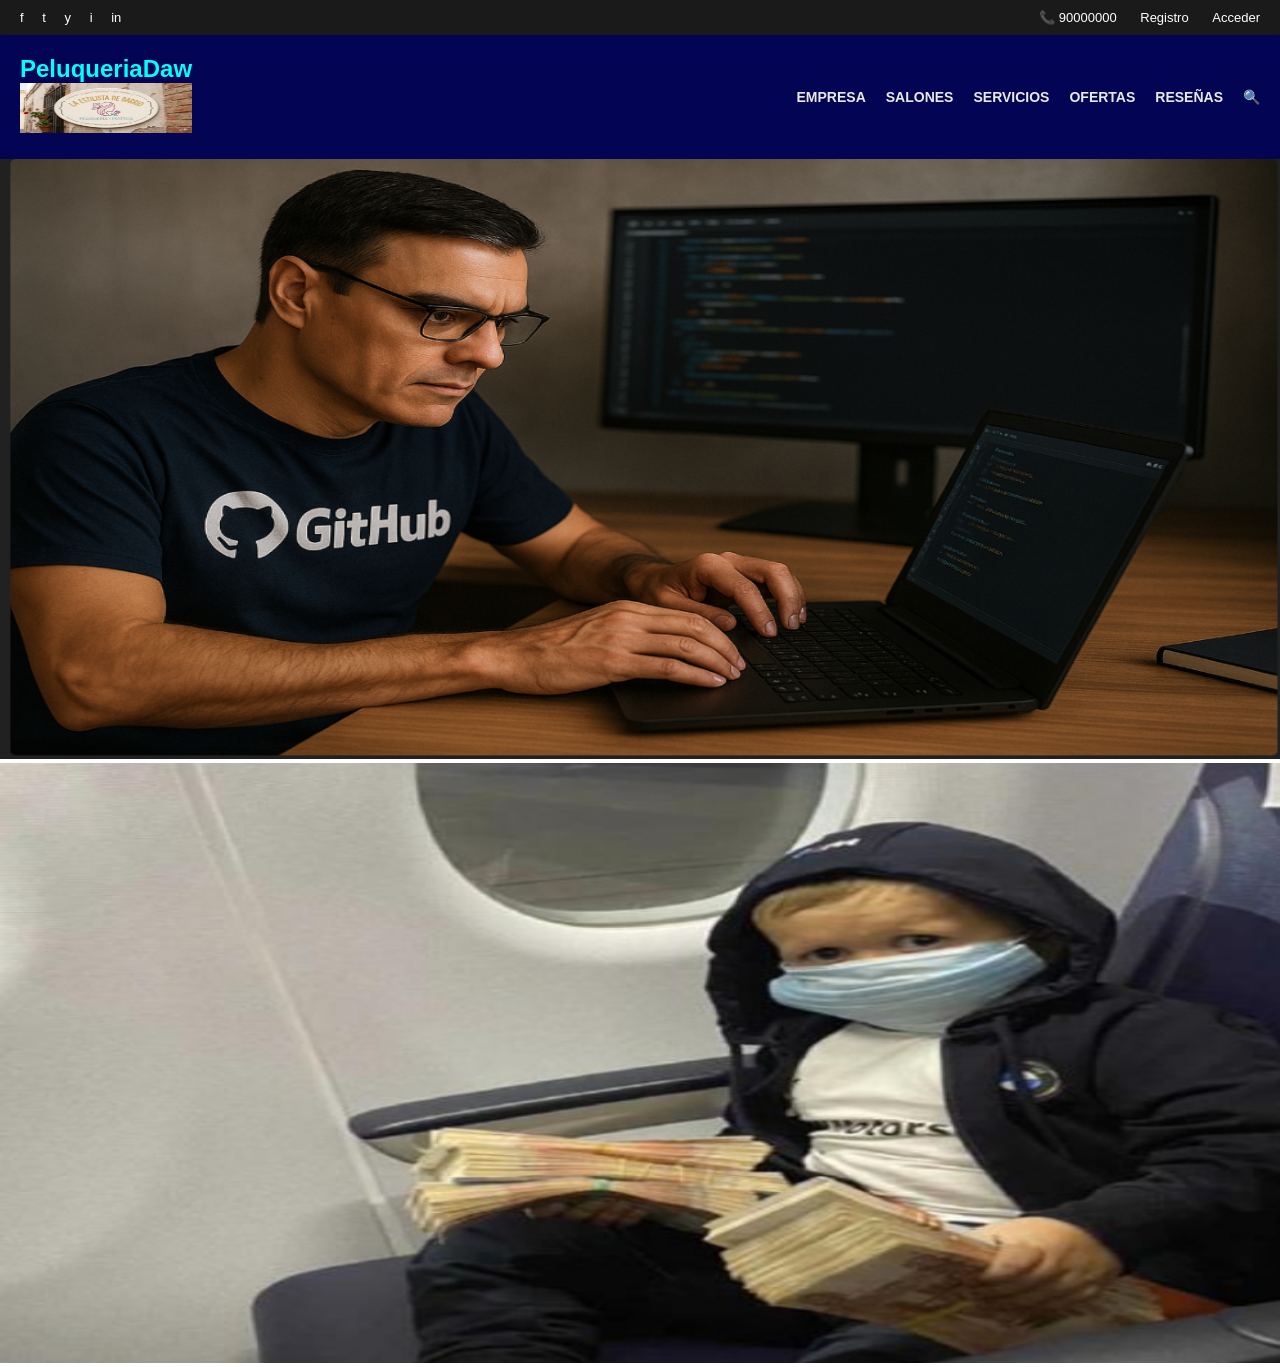
==== index.html @ 99fb82cf "barra y primersalon" ====
<!DOCTYPE html>
<html lang="en">
<head>
    <meta charset="UTF-8">
    <meta name="viewport" content="width=device-width, initial-scale=1.0">
    <title>PeluqueriaDaw</title>
    <link rel="stylesheet" href="style.css">
</head>

<header>
        <div class="barra-rrss">
            <div class="container">
                <div class="social-icons">
                    <span>f</span> <span>t</span> <span>y</span> <span>i</span> <span>in</span>
                </div>
                <div class="top-links">
                    <span>📞 90000000</span>
                    <a href="#">Registro</a>
                    <a href="#">Acceder</a>
                </div>
            </div>
        </div>

        <nav class="main-nav">
            <div class="container">
                <div class="logo">
                    <h1>PeluqueriaDaw
                         <div class="logopelu"><img src="logo (2).png">
                        </div>
                    </h1>
                </div>
                <ul class="menu-links">
                    <li><a href="#">EMPRESA</a></li>
                    <li><a href="salones.html">SALONES</a></li>
                    <li><a href="#">SERVICIOS</a></li>
                    <li><a href="#" class="ofertas">Ofertas</a></li>
                    <li><a href="#" class="resñas">Reseñas </a></li>
                    <li><a href="#">🔍</a></li>
                </ul>
            </div>
        </nav>
    </header>
<body>
    <div class="ejemplos">
        <img src="prueba.jpg.png" alt="img-1" "style="width: 50%;"">
        <img src="prueba2.png" alt="img-2" "style="width: 50%;">
        
        
    </div>
    
    

</body>
</html>
---- style.css ----
* {
    margin: 0;
    padding: 0;
    box-sizing: border-box;
    font-family: Arial, sans-serif;
}

.container {
    max-width: 100%;
    margin: 0 auto;
    display: flex;
    justify-content: space-between;
    align-items: center;
    padding: 0 20px;
}


.barra-rrss{
    background-color: #1a1a1a;
    color: white;
    font-size: 13px;
    padding: 10px 0;
}

.social-icons span {
    margin-right: 15px;
    cursor: pointer;
}

.top-links a, .top-links span {
    color: white;
    text-decoration: none;
    margin-left: 20px;
}

/* --- MENÚ NAVEGACIÓN --- */
.main-nav {
    background-color: rgb(3, 4, 83);
    padding: 20px 0;
    box-shadow: 0 2px 5px rgba(0,0,0,0.1);
}

.logo img {
    height: 50px; /* Ajusta según tu imagen */
}

.menu-links {
    list-style: none;
    display: flex;
    align-items: center;
}

.menu-links li {
    margin-left: 20px;
}

.menu-links a {
    text-decoration: none;
    color: #e8e8e8;
    font-weight: bold;
    font-size: 14px;
    text-transform: uppercase;
}

.menu-links a:hover {
    color: #f1c40f; /* Color amarillo al pasar el mouse */
    
}

.ofertas {
    display: flex;
    align-items: center;
}

img{
    width: 100%;
    height: 600px;

}

h1{
    color: aqua;
}
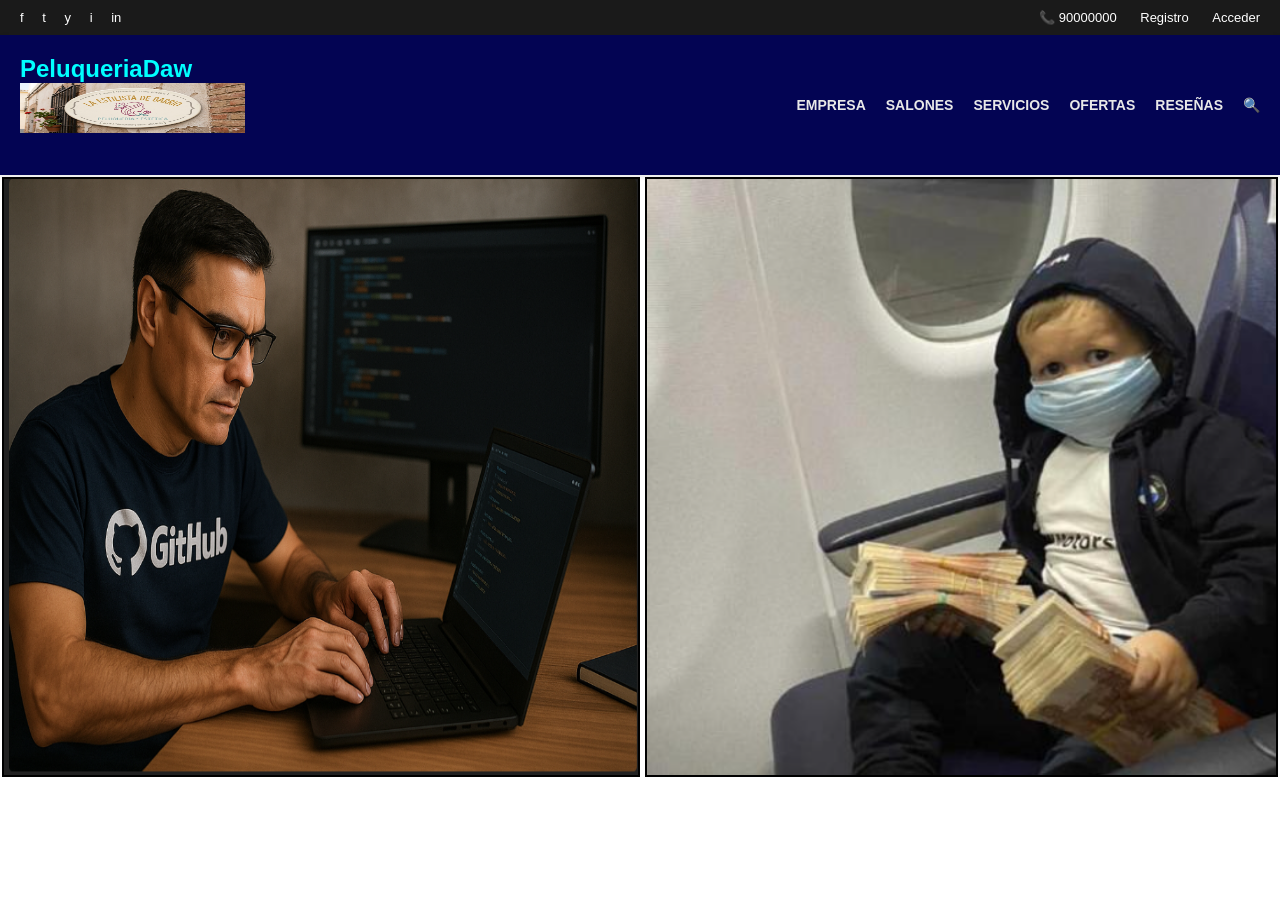
==== commit cf41d79a: "barra y primersalon" ====
--- a/index.html
+++ b/index.html
@@ -25,12 +25,12 @@
             <div class="container">
                 <div class="logo">
                     <h1>PeluqueriaDaw
-                         <div class="logopelu"><img src="logo (2).png">
+                         <div class="logopelu"><img src="images/logo.png">
                         </div>
                     </h1>
                 </div>
                 <ul class="menu-links">
-                    <li><a href="#">EMPRESA</a></li>
+                    <li><a href="index.html">EMPRESA</a></li>
                     <li><a href="salones.html">SALONES</a></li>
                     <li><a href="#">SERVICIOS</a></li>
                     <li><a href="#" class="ofertas">Ofertas</a></li>
@@ -42,8 +42,8 @@
     </header>
 <body>
     <div class="ejemplos">
-        <img src="prueba.jpg.png" alt="img-1" "style="width: 50%;"">
-        <img src="prueba2.png" alt="img-2" "style="width: 50%;">
+        <img src="images/prueba.jpg.png" alt="img-1" "style="width: 50%;"">
+        <img src="images/prueba2.png" alt="img-2" "style="width: 50%;">
         
         
     </div>
--- a/style.css
+++ b/style.css
@@ -13,7 +13,10 @@
     align-items: center;
     padding: 0 20px;
 }
-
+.logo{
+    width: 225px;
+    height: 100px;
+}
 
 .barra-rrss{
     background-color: #1a1a1a;
@@ -75,10 +78,25 @@
 img{
     width: 100%;
     height: 600px;
-
 }
 
 h1{
     color: aqua;
 }
 
+.ejemplos{
+   
+        display: flex;
+        gap: 5px;
+        img{
+            width: 50%;
+             border: 2px solid black;
+        }
+        padding: 2px;
+       
+
+}
+    
+    
+
+
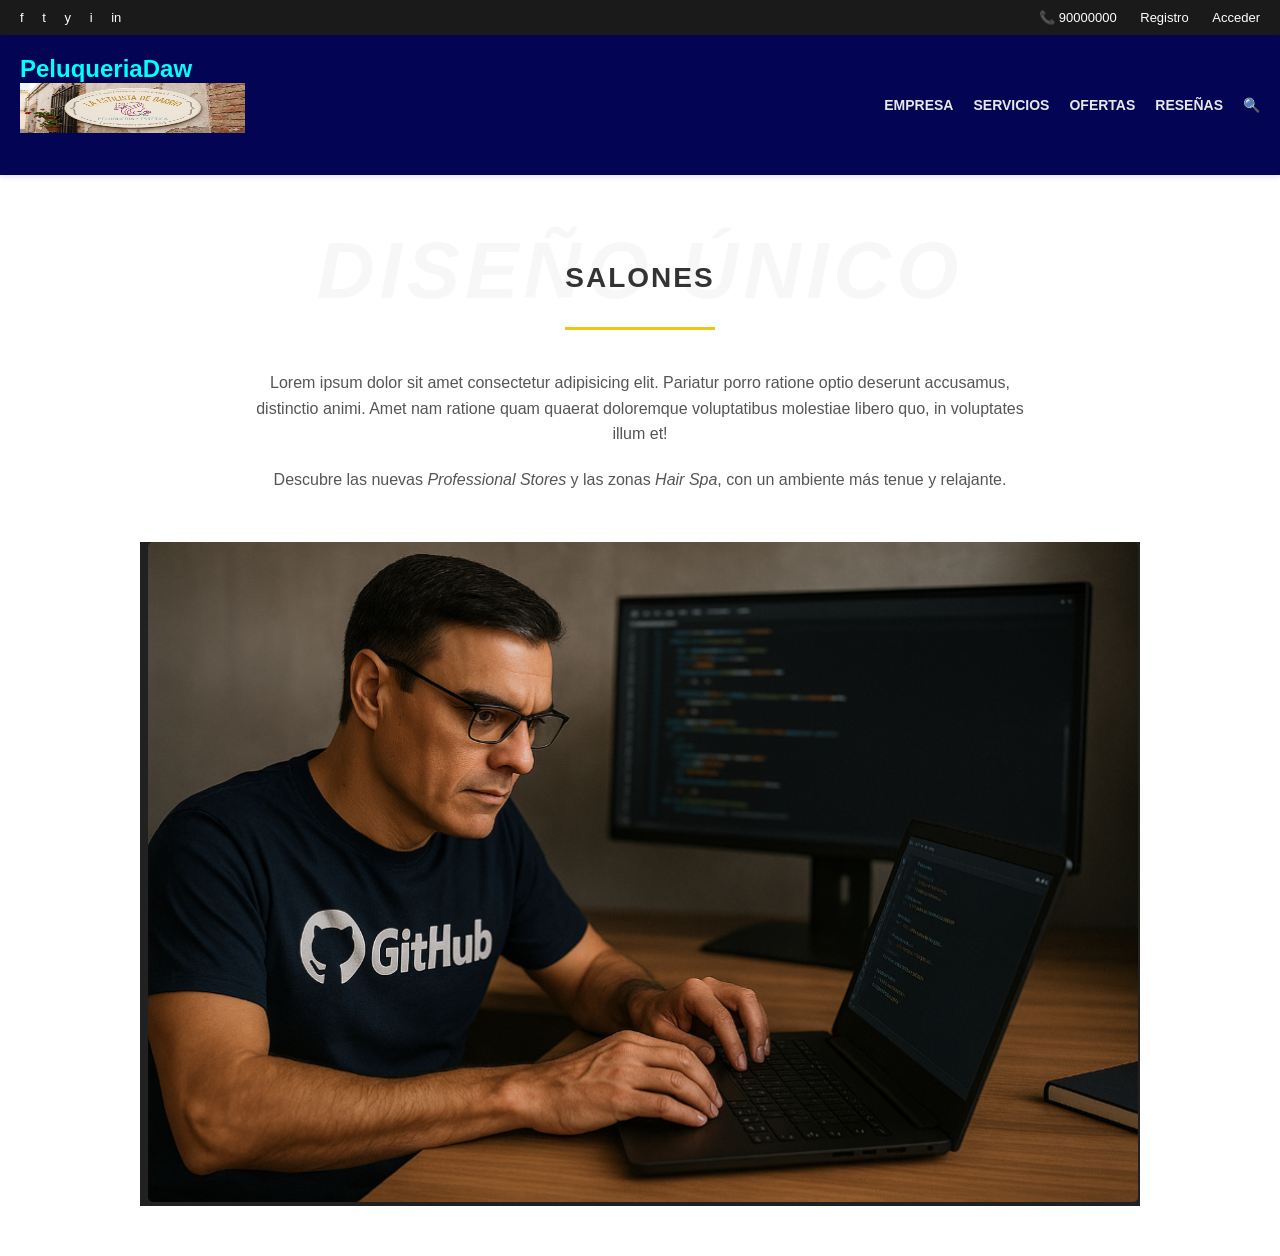
==== commit 00a897a7: "avances dua9" ====
--- a/index.html
+++ b/index.html
@@ -16,7 +16,7 @@
                 <div class="top-links">
                     <span>📞 90000000</span>
                     <a href="#">Registro</a>
-                    <a href="#">Acceder</a>
+                    <a href="acceder.html">Acceder</a>
                 </div>
             </div>
         </div>
@@ -31,23 +31,33 @@
                 </div>
                 <ul class="menu-links">
                     <li><a href="index.html">EMPRESA</a></li>
-                    <li><a href="salones.html">SALONES</a></li>
-                    <li><a href="#">SERVICIOS</a></li>
-                    <li><a href="#" class="ofertas">Ofertas</a></li>
-                    <li><a href="#" class="resñas">Reseñas </a></li>
+                     <li><a href="servicios.html">SERVICIOS</a></li>
+                    <li><a href="ofertas.html" class="ofertas">Ofertas</a></li>
+                    <li><a href="reseñas.html" class="reseñas">Reseñas </a></li>
                     <li><a href="#">🔍</a></li>
                 </ul>
             </div>
         </nav>
     </header>
 <body>
-    <div class="ejemplos">
-        <img src="images/prueba.jpg.png" alt="img-1" "style="width: 50%;"">
-        <img src="images/prueba2.png" alt="img-2" "style="width: 50%;">
+    
+    <section class="salones-section">
+    <div class="header-container">
+        <span class="bg-text">DISEÑO ÚNICO</span>
+        <h1 class="title">SALONES</h1>
+        <div class="underline"></div>
+    </div>
+
+    <div class="content-container">
+        <p>Lorem ipsum dolor sit amet consectetur adipisicing elit. Pariatur porro ratione optio deserunt accusamus, distinctio animi. Amet nam ratione quam quaerat doloremque voluptatibus molestiae libero quo, in voluptates illum et!</p>
         
-        
+        <p>Descubre las nuevas <em>Professional Stores</em> y las zonas <em>Hair Spa</em>, con un ambiente más tenue y relajante.</p>
     </div>
-    
+
+    <div class="image-container">
+        <img src="images/prueba.jpg.png" alt="Interior Salón Hair Spa">
+    </div>
+    </section>
     
 
 </body>
--- a/style.css
+++ b/style.css
@@ -96,6 +96,68 @@
        
 
 }
+.salones-section {
+    text-align: center;
+    font-family: Arial, sans-serif;
+    padding: 50px 20px;
+    max-width: 1200px;
+    margin: 0 auto;
+}
+
+/* Contenedor del título con el texto de fondo */
+.header-container {
+    position: relative;
+    margin-bottom: 40px;
+}
+
+.bg-text {
+    font-size: 80px;
+    font-weight: bold;
+    color: rgba(0, 0, 0, 0.03); /* Color muy tenue */
+    letter-spacing: 5px;
+    text-transform: uppercase;
+    font-style: italic;
+}
+
+.title {
+    position: absolute;
+    top: 50%;
+    left: 50%;
+    transform: translate(-50%, -50%);
+    font-size: 28px;
+    letter-spacing: 2px;
+    margin: 0;
+    color: #333;
+}
+
+.underline {
+    width: 150px;
+    height: 3px;
+    background-color: #f1c40f; /* Color amarillo/dorado */
+    margin: 10px auto;
+}
+
+/* Párrafos */
+.content-container {
+    max-width: 800px;
+    margin: 0 auto 50px auto;
+}
+
+.content-container p {
+    color: #555;
+    line-height: 1.6;
+    margin-bottom: 20px;
+    font-size: 16px;
+}
+
+/* Imagen inferior */
+.image-container img {
+    width: 100%;
+    max-width: 1000px;
+    height: auto;
+    display: block;
+    margin: 0 auto;
+}
     
     
 
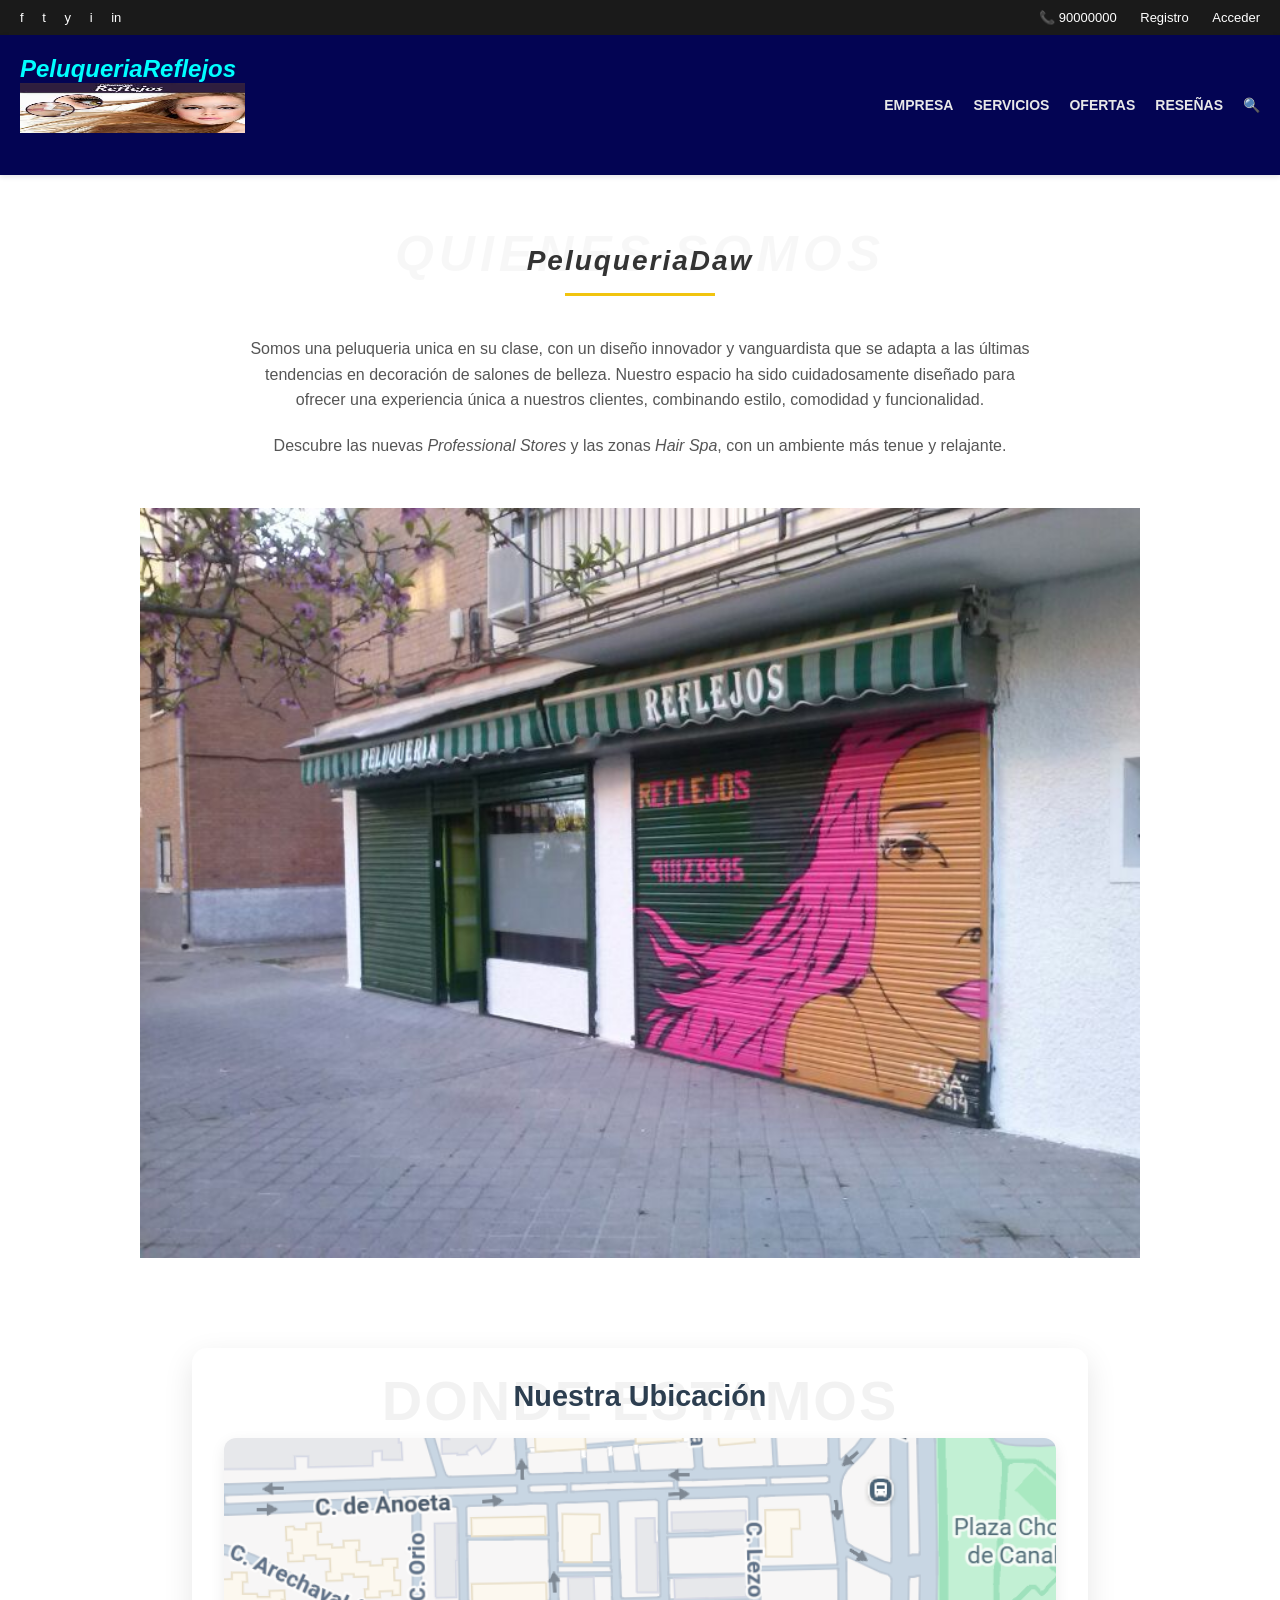
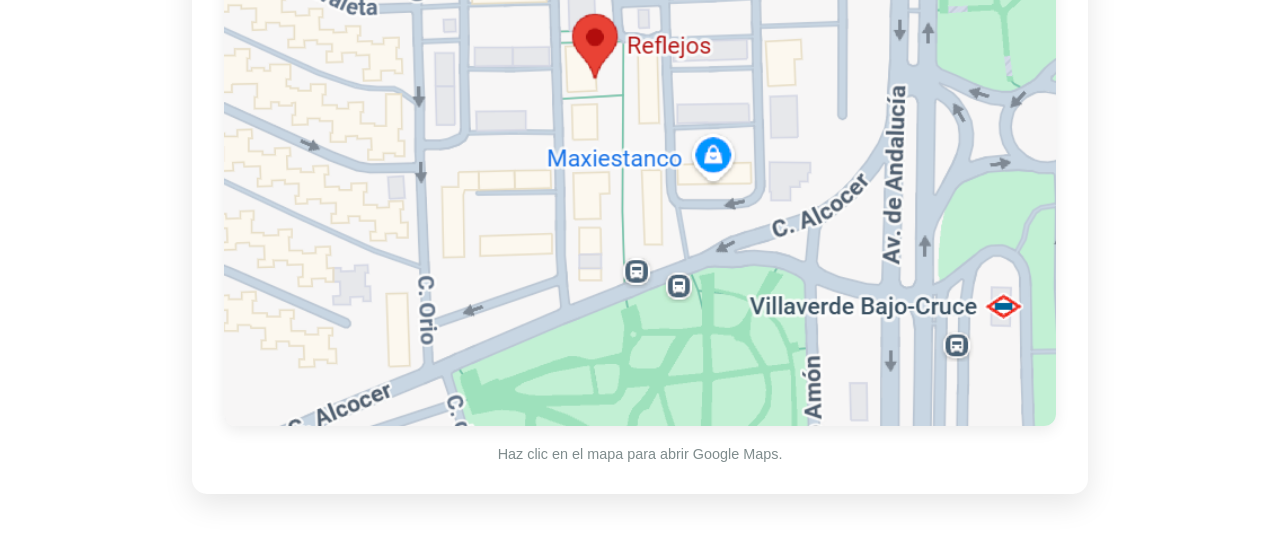
==== commit 2534a340: "fotos" ====
--- a/index.html
+++ b/index.html
@@ -4,7 +4,8 @@
     <meta charset="UTF-8">
     <meta name="viewport" content="width=device-width, initial-scale=1.0">
     <title>PeluqueriaDaw</title>
-    <link rel="stylesheet" href="style.css">
+    <link rel="stylesheet" href="stylos/style.css">
+    
 </head>
 
 <header>
@@ -15,8 +16,8 @@
                 </div>
                 <div class="top-links">
                     <span>📞 90000000</span>
-                    <a href="#">Registro</a>
-                    <a href="acceder.html">Acceder</a>
+                    <a href="paginas/registrarse.html">Registro</a>
+                    <a href="paginas/acceder.html">Acceder</a>
                 </div>
             </div>
         </div>
@@ -24,40 +25,59 @@
         <nav class="main-nav">
             <div class="container">
                 <div class="logo">
-                    <h1>PeluqueriaDaw
-                         <div class="logopelu"><img src="images/logo.png">
+                    <h1>PeluqueriaReflejos
+                         <div class="logopelu"><img class="imglogo" src="images/logo.jpg">
                         </div>
                     </h1>
                 </div>
                 <ul class="menu-links">
                     <li><a href="index.html">EMPRESA</a></li>
-                     <li><a href="servicios.html">SERVICIOS</a></li>
-                    <li><a href="ofertas.html" class="ofertas">Ofertas</a></li>
-                    <li><a href="reseñas.html" class="reseñas">Reseñas </a></li>
+                     <li><a href="paginas/servicios.html">SERVICIOS</a></li>
+                    <li><a href="paginas/ofertas.html" class="ofertas">Ofertas</a></li>
+                    <li><a href="https://www.google.com/search?sca_esv=3fab016ef7a05157&rlz=1C1CHBF_esES1049ES1049&sxsrf=ANbL-n4IKWECshk_0OSZeq_9Q4RodKPpaQ:1776187337255&q=peluqueria+reflejos+villaverde&si=AL3DRZEsmMGCryMMFSHJ3StBhOdZ2-6yYkXd_doETEE1OR-qOY0lq4WgmcT1OzM963w7SnHztDZIW-sctmER30pcjQj-PGydxRDkhdbFGU3387Ms-Tww5Vs%3D&uds=ALYpb_ney_atejYZJMvuSfcewCjAMQxdxjhx16imhWfMl6NF8mnaUFWdcUPjjDCcyvZDCGi7Yi7PP8X7HhUI4tPf5H3zVNQDVF_hGtJyzt0hl5OvYU9pRodp9Z2JfUCvwV5JBD0ON499&sa=X&ved=2ahUKEwjcsaq67e2TAxWeQ6QEHefaCUcQ3PALegQIKRAF&biw=614&bih=584&dpr=1.56" class="reseñas">Reseñas </a></li>
                     <li><a href="#">🔍</a></li>
                 </ul>
             </div>
         </nav>
-    </header>
+</header>
 <body>
     
     <section class="salones-section">
     <div class="header-container">
-        <span class="bg-text">DISEÑO ÚNICO</span>
-        <h1 class="title">SALONES</h1>
+        <span class="bg-text">Quienes Somos</span>
+        <h1 class="title">PeluqueriaDaw</h1>
         <div class="underline"></div>
     </div>
 
     <div class="content-container">
-        <p>Lorem ipsum dolor sit amet consectetur adipisicing elit. Pariatur porro ratione optio deserunt accusamus, distinctio animi. Amet nam ratione quam quaerat doloremque voluptatibus molestiae libero quo, in voluptates illum et!</p>
+        <p>Somos una peluqueria unica en su clase, con un diseño innovador y vanguardista que se adapta a las últimas tendencias en decoración de salones de belleza. Nuestro espacio ha sido cuidadosamente diseñado para ofrecer una experiencia única a nuestros clientes, combinando estilo, comodidad y funcionalidad.</p>
+        </p>
         
         <p>Descubre las nuevas <em>Professional Stores</em> y las zonas <em>Hair Spa</em>, con un ambiente más tenue y relajante.</p>
     </div>
-
+    
     <div class="image-container">
-        <img src="images/prueba.jpg.png" alt="Interior Salón Hair Spa">
+        <img src="images/fachada.jpg" alt="Interior Salón Hair Spa">
     </div>
     </section>
+
+
+    
+
+    <div class="tarjeta-ubicacion">
+        
+        <span class="texto-fondo-fantasma">DONDE ESTAMOS</span>
+
+        <h2 class="titulo-principal">Nuestra Ubicación</h2>
+        
+        <a href="https://www.google.com/maps?q=Reflejos+Villaverde+Bajo" target="_blank" title="Abrir en Google Maps">
+            <div class="contenedor-mapa">
+                <img src="images/mapa.png.png" alt="Mapa Ubicación Reflejos" class="mapa-img">
+            </div>
+        </a>
+
+        <p class="instrucciones">Haz clic en el mapa para abrir Google Maps.</p>
+    </div>
     
 
 </body>
--- a/stylos/style.css
+++ b/stylos/style.css
@@ -0,0 +1,225 @@
+* {
+    margin: 0;
+    padding: 0;
+    box-sizing: border-box;
+    font-family: Arial, sans-serif;
+}
+
+.container {
+    max-width: 100%;
+    margin: 0 auto;
+    display: flex;
+    justify-content: space-between;
+    align-items: center;
+    padding: 0 20px;
+}
+.logo{
+    width: 225px;
+    height: 100px;
+}
+
+.barra-rrss{
+    background-color: #1a1a1a;
+    color: white;
+    font-size: 13px;
+    padding: 10px 0;
+}
+
+.social-icons span {
+    margin-right: 15px;
+    cursor: pointer;
+}
+
+.top-links a, .top-links span {
+    color: white;
+    text-decoration: none;
+    margin-left: 20px;
+}
+
+/* --- MENÚ NAVEGACIÓN --- */
+.main-nav {
+    background-color: rgb(3, 4, 83);
+    padding: 20px 0;
+    box-shadow: 0 2px 5px rgba(0,0,0,0.1);
+}
+
+.logo img {
+    height: 50px; /* Ajusta según tu imagen */
+}
+
+.menu-links {
+    list-style: none;
+    display: flex;
+    align-items: center;
+}
+
+.menu-links li {
+    margin-left: 20px;
+}
+
+.menu-links a {
+    text-decoration: none;
+    color: #e8e8e8;
+    font-weight: bold;
+    font-size: 14px;
+    text-transform: uppercase;
+}
+
+.menu-links a:hover {
+    color: #f1c40f; /* Color amarillo al pasar el mouse */
+    
+}
+
+.ofertas {
+    display: flex;
+    align-items: center;
+}
+
+img{
+    width: 100%;
+    height: 600px;
+}
+
+h1{
+    color: aqua;
+    font-style: italic;
+    font-size: 24px;
+}
+
+.ejemplos{
+   
+        display: flex;
+        gap: 5px;
+        img{
+            width: 50%;
+             border: 2px solid black;
+        }
+        padding: 2px;
+       
+
+}
+.salones-section {
+    text-align: center;
+    font-family: Arial, sans-serif;
+    padding: 50px 20px;
+    max-width: 1200px;
+    margin: 0 auto;
+}
+
+/* Contenedor del título con el texto de fondo */
+.header-container {
+    position: relative;
+    margin-bottom: 40px;
+}
+
+.bg-text {
+    font-size: 50px;
+    font-weight: bold;
+    color: rgba(0, 0, 0, 0.03); /* Color muy tenue */
+    letter-spacing: 5px;
+    text-transform: uppercase;
+    font-style: italic;
+    padding: 15px;
+}
+
+.title {
+    position: absolute;
+    top: 50%;
+    left: 50%;
+    transform: translate(-50%, -50%);
+    font-size: 28px;
+    letter-spacing: 2px;
+    margin: 0;
+    color: #333;
+}
+
+.underline {
+    width: 150px;
+    height: 3px;
+    background-color: #f1c40f; /* Color amarillo/dorado */
+    margin: 10px auto;
+}
+
+/* Párrafos */
+.content-container {
+    max-width: 800px;
+    margin: 0 auto 50px auto;
+}
+
+.content-container p {
+    color: #555;
+    line-height: 1.6;
+    margin-bottom: 20px;
+    font-size: 16px;
+}
+
+/* Imagen inferior */
+.image-container img {
+    width: 100%;
+    max-width: 1000px;
+    height: auto;
+    display: block;
+    margin: 0 auto;
+}
+.tarjeta-ubicacion {
+    /* Centrado horizontal sin tocar el body */
+    margin: 40px auto; 
+    
+    /* Diseño de la tarjeta */
+    display: block;
+    text-align: center;
+    max-width: 70%;
+    width: 90%;
+    padding: 2rem;
+    position: relative;
+    background: white;
+    box-shadow: 0 10px 30px rgba(0,0,0,0.1);
+    border-radius: 15px;
+    font-family: sans-serif; /* O la que use tu hotel */
+}
+
+/* El resto del código se mantiene igual */
+.texto-fondo-fantasma {
+    position: absolute;
+    top: 20px;
+    left: 0;
+    right: 0;
+    font-size: 3.5rem;
+    font-weight: 800;
+    color: rgba(0, 0, 0, 0.05);
+    z-index: 0;
+    text-transform: uppercase;
+    pointer-events: none;
+    letter-spacing: 2px;
+}
+
+.titulo-principal {
+    position: relative;
+    z-index: 1;
+    margin-bottom: 25px;
+    color: #2c3e50;
+    font-size: 1.8rem;
+}
+
+.contenedor-mapa {
+    overflow: hidden;
+    border-radius: 12px;
+    line-height: 0; /* Quita espacios extra debajo de la imagen */
+    box-shadow: 0 5px 15px rgba(0,0,0,0.08);
+}
+
+.mapa-img {
+    width: 100%;
+    height: auto;
+    transition: transform 0.5s ease;
+}
+
+.contenedor-mapa:hover .mapa-img {
+    transform: scale(1.1);
+}
+
+.instrucciones {
+    margin-top: 20px;
+    color: #7f8c8d;
+    font-size: 0.9rem;
+}
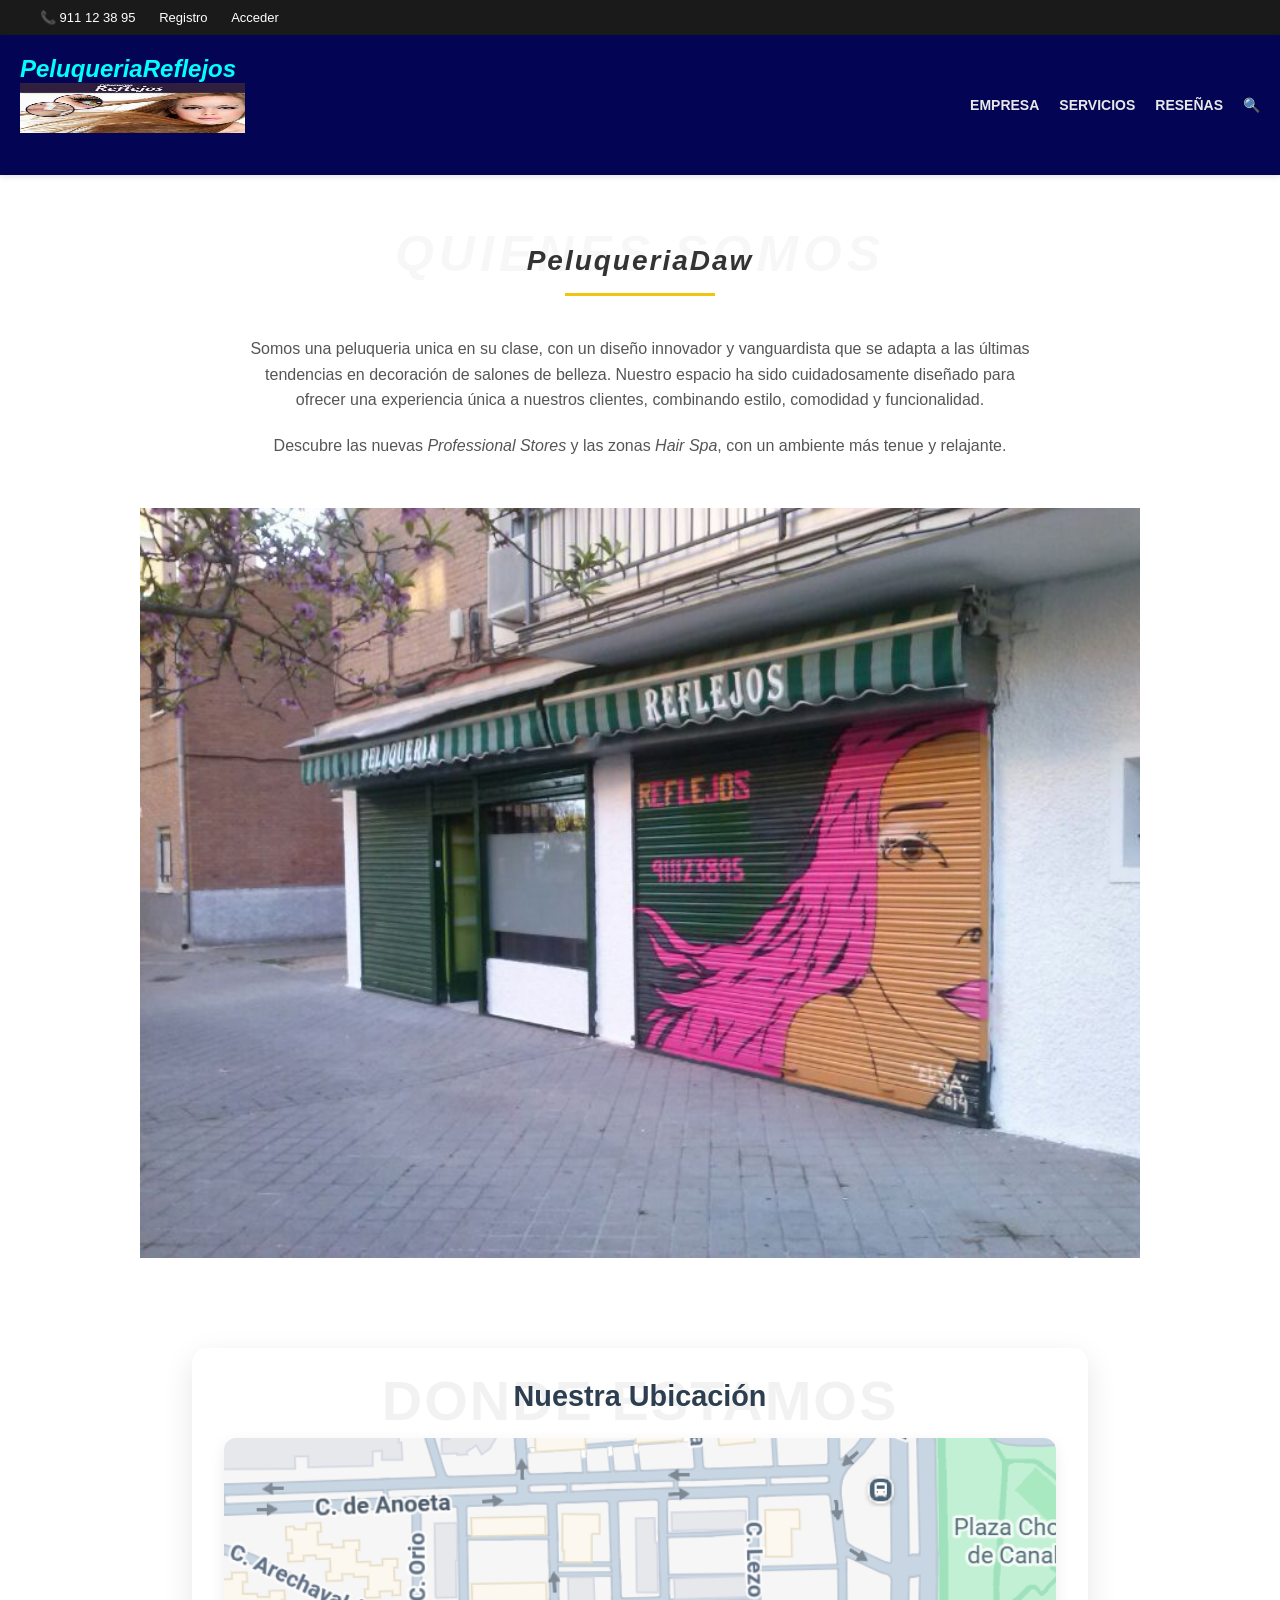
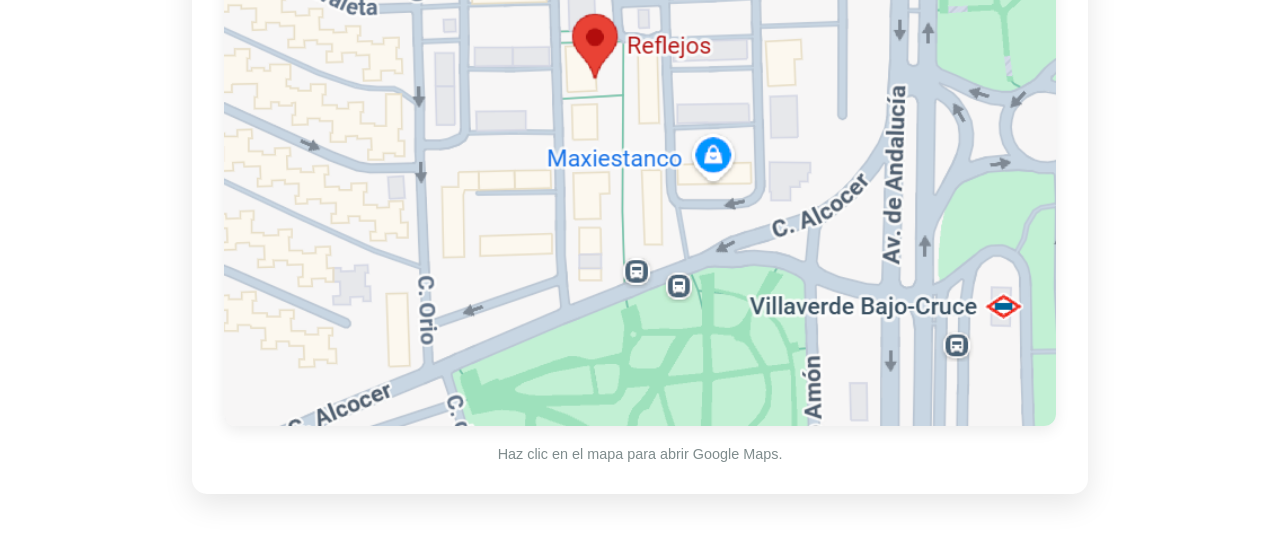
==== commit b08521bf: "final" ====
--- a/index.html
+++ b/index.html
@@ -11,11 +11,9 @@
 <header>
         <div class="barra-rrss">
             <div class="container">
-                <div class="social-icons">
-                    <span>f</span> <span>t</span> <span>y</span> <span>i</span> <span>in</span>
-                </div>
+                
                 <div class="top-links">
-                    <span>📞 90000000</span>
+                    <span>📞 911 12 38 95</span>
                     <a href="paginas/registrarse.html">Registro</a>
                     <a href="paginas/acceder.html">Acceder</a>
                 </div>
@@ -33,8 +31,7 @@
                 <ul class="menu-links">
                     <li><a href="index.html">EMPRESA</a></li>
                      <li><a href="paginas/servicios.html">SERVICIOS</a></li>
-                    <li><a href="paginas/ofertas.html" class="ofertas">Ofertas</a></li>
-                    <li><a href="https://www.google.com/search?sca_esv=3fab016ef7a05157&rlz=1C1CHBF_esES1049ES1049&sxsrf=ANbL-n4IKWECshk_0OSZeq_9Q4RodKPpaQ:1776187337255&q=peluqueria+reflejos+villaverde&si=AL3DRZEsmMGCryMMFSHJ3StBhOdZ2-6yYkXd_doETEE1OR-qOY0lq4WgmcT1OzM963w7SnHztDZIW-sctmER30pcjQj-PGydxRDkhdbFGU3387Ms-Tww5Vs%3D&uds=ALYpb_ney_atejYZJMvuSfcewCjAMQxdxjhx16imhWfMl6NF8mnaUFWdcUPjjDCcyvZDCGi7Yi7PP8X7HhUI4tPf5H3zVNQDVF_hGtJyzt0hl5OvYU9pRodp9Z2JfUCvwV5JBD0ON499&sa=X&ved=2ahUKEwjcsaq67e2TAxWeQ6QEHefaCUcQ3PALegQIKRAF&biw=614&bih=584&dpr=1.56" class="reseñas">Reseñas </a></li>
+                     <li><a href="https://www.google.com/search?sca_esv=3fab016ef7a05157&rlz=1C1CHBF_esES1049ES1049&sxsrf=ANbL-n4IKWECshk_0OSZeq_9Q4RodKPpaQ:1776187337255&q=peluqueria+reflejos+villaverde&si=AL3DRZEsmMGCryMMFSHJ3StBhOdZ2-6yYkXd_doETEE1OR-qOY0lq4WgmcT1OzM963w7SnHztDZIW-sctmER30pcjQj-PGydxRDkhdbFGU3387Ms-Tww5Vs%3D&uds=ALYpb_ney_atejYZJMvuSfcewCjAMQxdxjhx16imhWfMl6NF8mnaUFWdcUPjjDCcyvZDCGi7Yi7PP8X7HhUI4tPf5H3zVNQDVF_hGtJyzt0hl5OvYU9pRodp9Z2JfUCvwV5JBD0ON499&sa=X&ved=2ahUKEwjcsaq67e2TAxWeQ6QEHefaCUcQ3PALegQIKRAF&biw=614&bih=584&dpr=1.56" class="reseñas">Reseñas </a></li>
                     <li><a href="#">🔍</a></li>
                 </ul>
             </div>
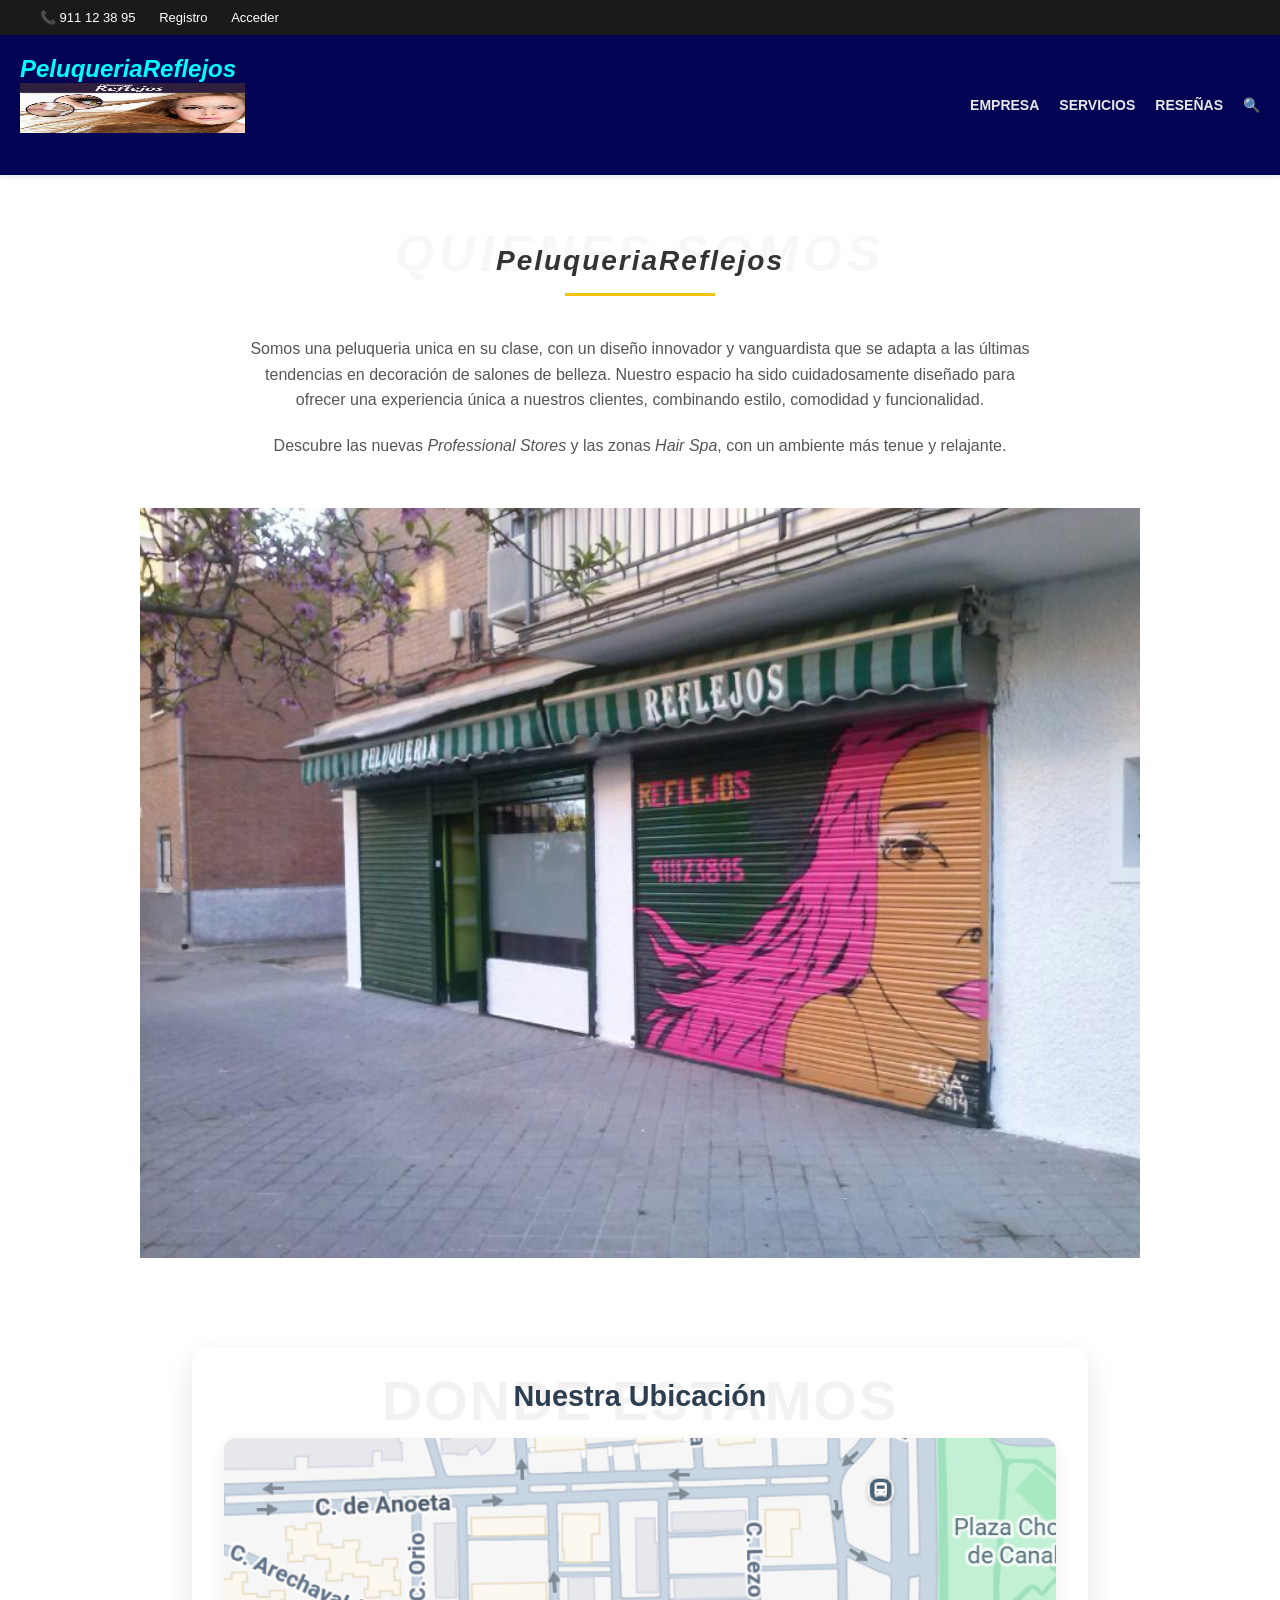
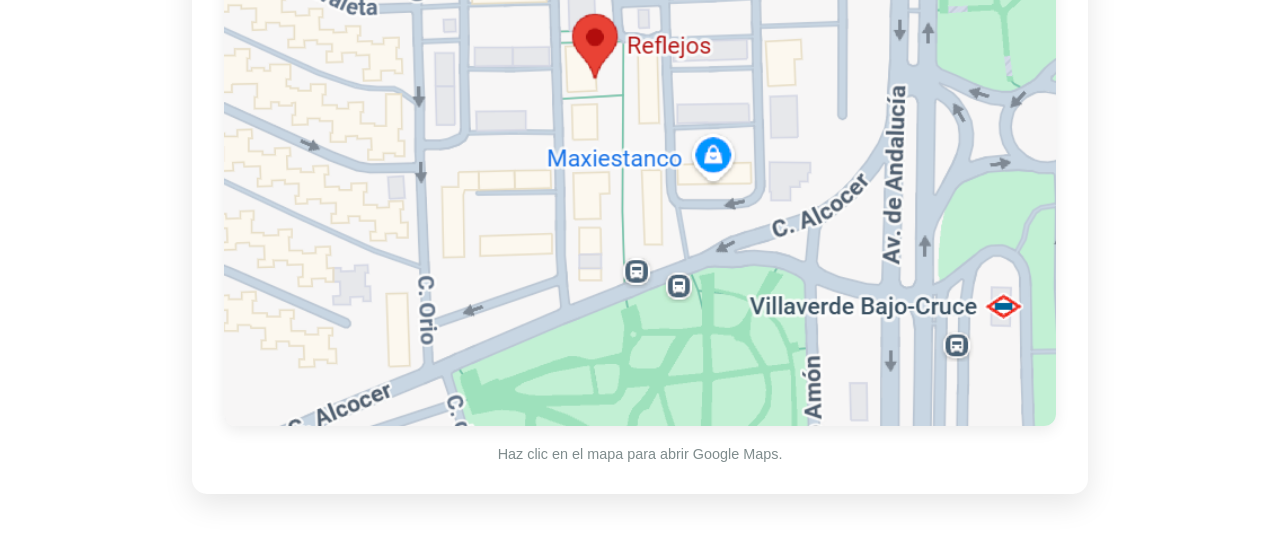
==== commit 0ea048dd: "final" ====
--- a/index.html
+++ b/index.html
@@ -3,7 +3,7 @@
 <head>
     <meta charset="UTF-8">
     <meta name="viewport" content="width=device-width, initial-scale=1.0">
-    <title>PeluqueriaDaw</title>
+    <title>PeluqueriaReflejos</title>
     <link rel="stylesheet" href="stylos/style.css">
     
 </head>
@@ -42,7 +42,7 @@
     <section class="salones-section">
     <div class="header-container">
         <span class="bg-text">Quienes Somos</span>
-        <h1 class="title">PeluqueriaDaw</h1>
+        <h1 class="title">PeluqueriaReflejos</h1>
         <div class="underline"></div>
     </div>
 
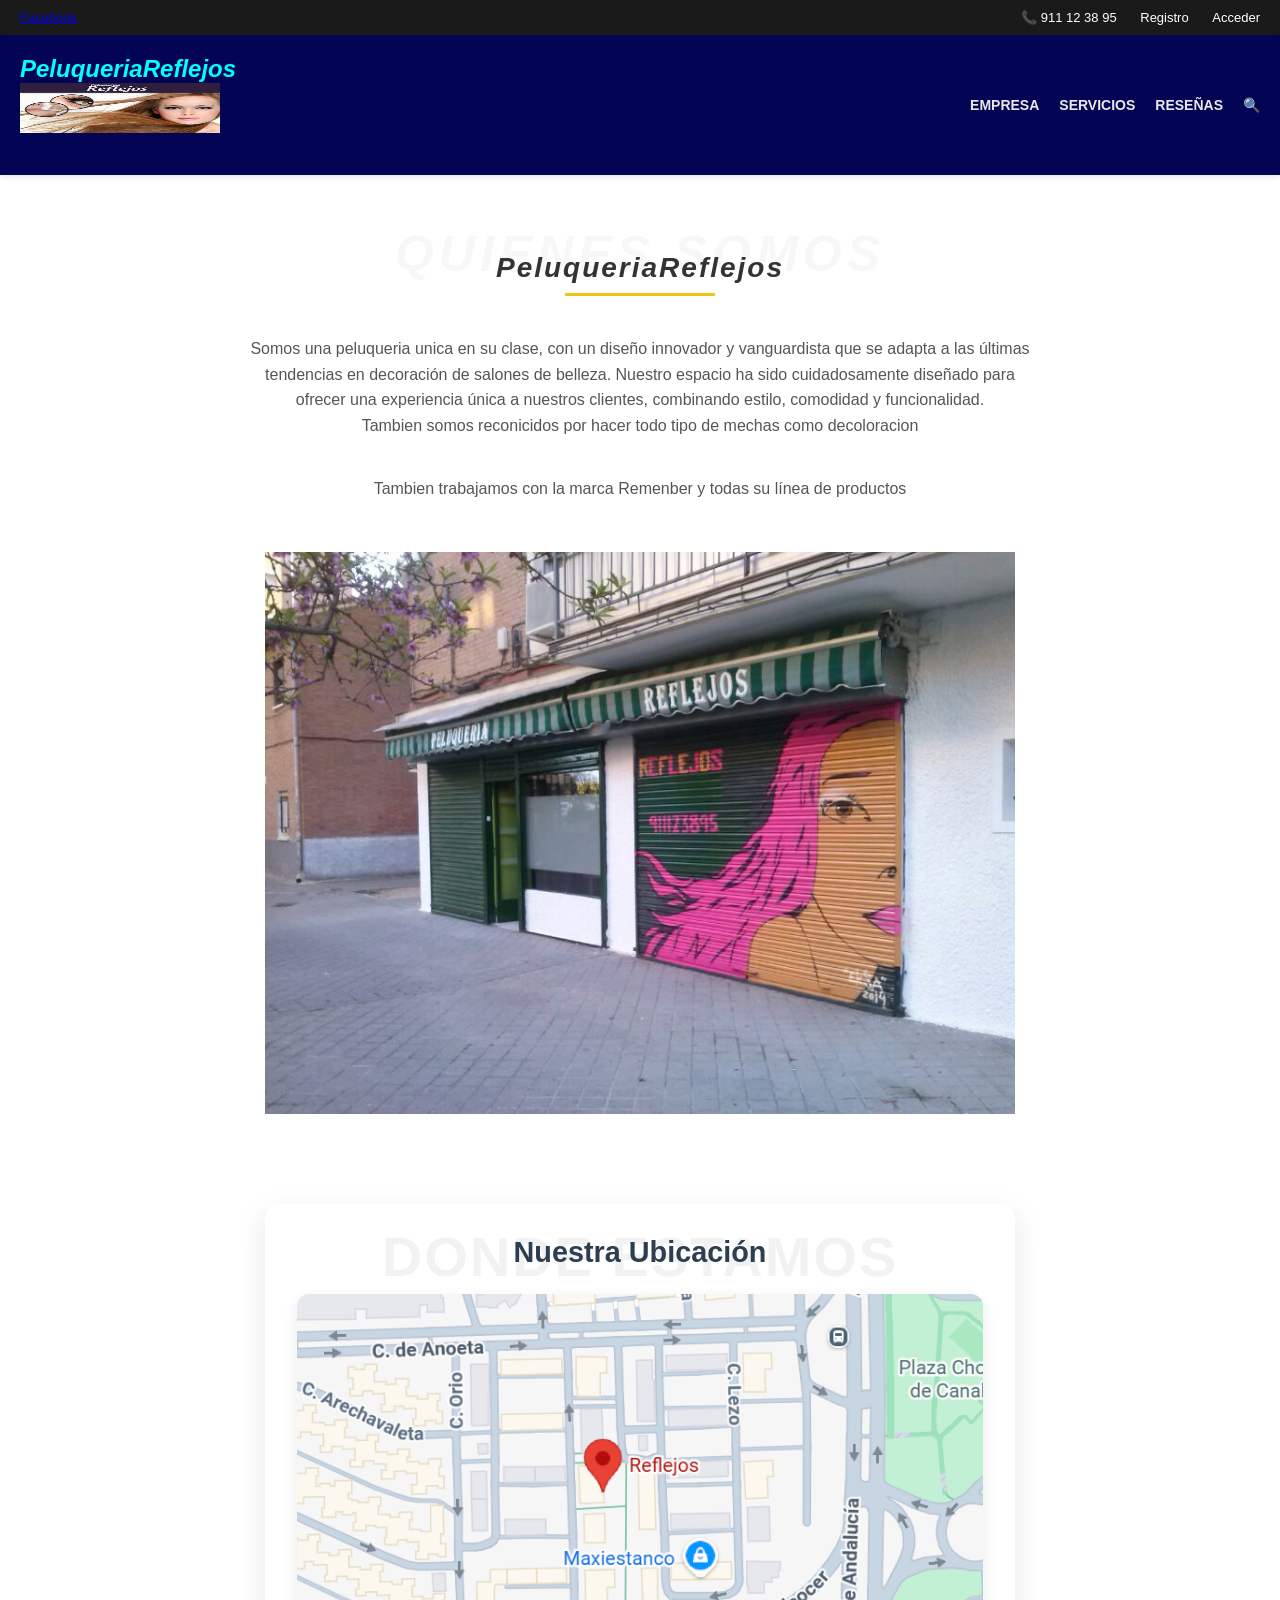
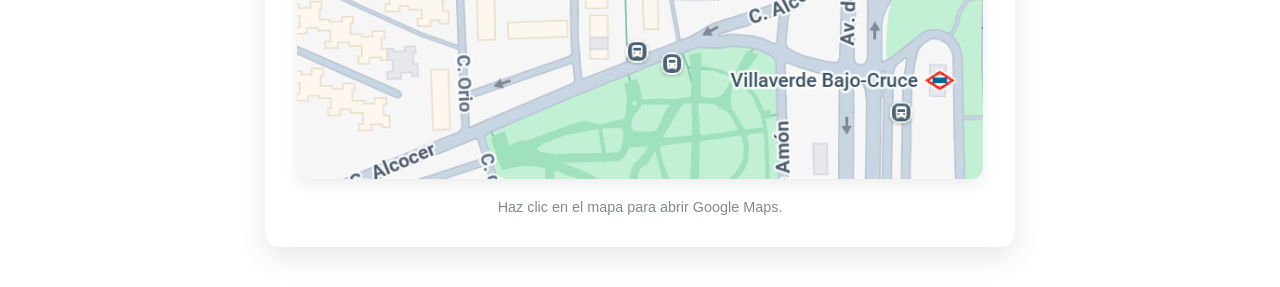
==== commit 80850698: "final" ====
--- a/index.html
+++ b/index.html
@@ -11,7 +11,9 @@
 <header>
         <div class="barra-rrss">
             <div class="container">
-                
+                <div class="social-icons">
+                    <span> <a href="http://www.facebook.com/people/Peluqueria-Reflejos/100054248840248/#" target="_blank">Facebook</a></span>
+                </div>
                 <div class="top-links">
                     <span>📞 911 12 38 95</span>
                     <a href="paginas/registrarse.html">Registro</a>
@@ -47,18 +49,20 @@
     </div>
 
     <div class="content-container">
-        <p>Somos una peluqueria unica en su clase, con un diseño innovador y vanguardista que se adapta a las últimas tendencias en decoración de salones de belleza. Nuestro espacio ha sido cuidadosamente diseñado para ofrecer una experiencia única a nuestros clientes, combinando estilo, comodidad y funcionalidad.</p>
-        </p>
+        <p>Somos una peluqueria unica en su clase, con un diseño innovador y vanguardista que se adapta a las últimas tendencias en decoración de salones de belleza. Nuestro espacio ha sido cuidadosamente diseñado para ofrecer una experiencia única a nuestros clientes, combinando estilo, comodidad y funcionalidad. 
+           <br> Tambien somos reconicidos por hacer todo tipo de mechas como decoloracion  </p>
+        </p><br>
+
+        <p>Tambien trabajamos con la marca Remenber y todas su línea de productos</p>
         
-        <p>Descubre las nuevas <em>Professional Stores</em> y las zonas <em>Hair Spa</em>, con un ambiente más tenue y relajante.</p>
+        
     </div>
     
     <div class="image-container">
         <img src="images/fachada.jpg" alt="Interior Salón Hair Spa">
     </div>
     </section>
-
-
+    
     
 
     <div class="tarjeta-ubicacion">
--- a/stylos/style.css
+++ b/stylos/style.css
@@ -45,6 +45,7 @@
 
 .logo img {
     height: 50px; /* Ajusta según tu imagen */
+    width: 200px; /* Ajusta según tu imagen */
 }
 
 .menu-links {
@@ -94,7 +95,7 @@
             width: 50%;
              border: 2px solid black;
         }
-        padding: 2px;
+        
        
 
 }
@@ -124,7 +125,7 @@
 
 .title {
     position: absolute;
-    top: 50%;
+    top: 60%;
     left: 50%;
     transform: translate(-50%, -50%);
     font-size: 28px;
@@ -155,7 +156,7 @@
 
 /* Imagen inferior */
 .image-container img {
-    width: 100%;
+    width: 750px;
     max-width: 1000px;
     height: auto;
     display: block;
@@ -169,7 +170,7 @@
     display: block;
     text-align: center;
     max-width: 70%;
-    width: 90%;
+    width: 750px;
     padding: 2rem;
     position: relative;
     background: white;
@@ -222,4 +223,4 @@
     margin-top: 20px;
     color: #7f8c8d;
     font-size: 0.9rem;
-}+}
